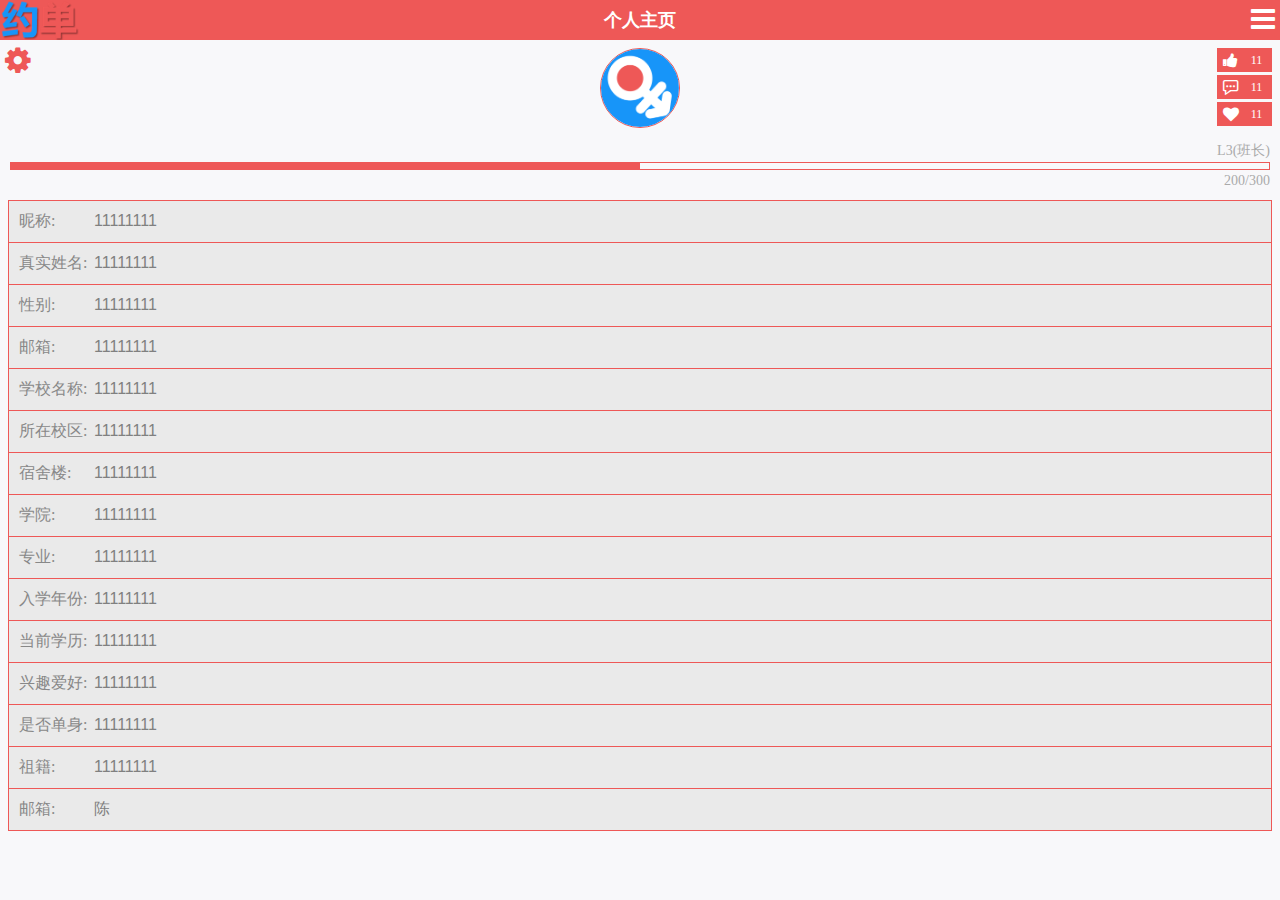
==== center.html @ 96b3fe14 "1" ====
<!DOCTYPE html>
<html>
  <head>
    <meta charset='utf-8'>
    <meta name="keywords" content="">
    <meta name="description" content="">
    <meta name="viewport" content="width=device-width, initial-scale=1.0, maximum-scale=1.0">
    <meta name="apple-mobile-web-app-capable" content="yes">
    <meta name="apple-mobile-web-app-status-bar-style" content="black">
    <meta name="apple-touch-fullscreen" content="yes">
    <meta content="telephone=no" name="format-detection">
    <title>约单网--最真实的大学校园交友网站</title>
    <link rel="icon" href="assets/images/icon.ico" type="image/x-icon"/>
    <link rel="stylesheet" type="text/css" href="assets/css/theajack.css"/>
    <link rel="stylesheet" type="text/css" href="assets/css/icon.css"/>
    <link rel="stylesheet" type="text/css" href="assets/css/common.css"/>
    <link rel="stylesheet" type="text/css" href="assets/css/box.css"/>
    <link rel="stylesheet" type="text/css" href="assets/css/center.css"/>
  <head>
  <body>
    <div class="header-wrapper" id="header">
      <div class="header theme">
        个人主页
        <img class="img logo-img" src="assets/images/yuedan_s.png" alt="">
        <i class="icon icon-bars open-navi"></i>
      </div>
    </div>
    <div id="main">
      <div class="top-part">
        <i class="icon icon-cog mod-info theme-text" onclick="openSelect()"></i>
        <div class="btn-w">
          <div class="func-btn theme">
            <i class="icon icon-thumbs-up mod-info"></i>
            <span>11</span>
          </div>
          <div class="func-btn theme" onclick="openMsgBox()">
            <i class="icon icon-chat-dot mod-info"></i>
            <span>11</span>
          </div>
          <div class="func-btn theme">
            <i class="icon icon-heart mod-info"></i>
            <span>11</span>
          </div>
        </div>
        <img src="assets/images/icon3.png" class="center-photo theme-border" alt="" />
        <div class="exp-wrapper">
          <div>L3(班长)</div>
          <div class="exp-bar-wrapper theme-border">
            <div class="exp-bar theme"></div>
          </div>
          <div>200/300</div>
        </div>
      </div>
      
      <div class="info-part">
        <div class="input-w theme-bt theme-bl theme-br">
          <span>昵称:</span>
          <input type="text" class="input" readonly value="11111111"/>
        </div>
        <div class="input-w theme-bt theme-bl theme-br">
          <span>真实姓名:</span>
          <input type="text" class="input" readonly value="11111111"/>
        </div>
        <div class="input-w theme-bt theme-bl theme-br">
          <span>性别:</span>
          <input type="text" class="input" readonly value="11111111"/>
        </div>
        <div class="input-w theme-bt theme-bl theme-br">
          <span>邮箱:</span>
          <input type="text" class="input" readonly value="11111111"/>
        </div>
        <div class="input-w theme-bt theme-bl theme-br">
          <span>学校名称:</span>
          <input type="text" class="input" readonly value="11111111"/>
        </div>
        <div class="input-w theme-bt theme-bl theme-br">
          <span>所在校区:</span>
          <input type="text" class="input" readonly value="11111111"/>
        </div>
        <div class="input-w theme-bt theme-bl theme-br">
          <span>宿舍楼:</span>
          <input type="text" class="input" readonly value="11111111"/>
        </div>
        <div class="input-w theme-bt theme-bl theme-br">
          <span>学院:</span>
          <input type="text" class="input" readonly value="11111111"/>
        </div>
        <div class="input-w theme-bt theme-bl theme-br">
          <span>专业:</span>
          <input type="text" class="input" readonly value="11111111"/>
        </div>
        <div class="input-w theme-bt theme-bl theme-br">
          <span>入学年份:</span>
          <input type="text" class="input" readonly value="11111111"/>
        </div>
        <div class="input-w theme-bt theme-bl theme-br">
          <span>当前学历:</span>
          <input type="text" class="input" readonly value="11111111"/>
        </div>
        <div class="input-w theme-bt theme-bl theme-br">
          <span>兴趣爱好:</span>
          <input type="text" class="input" readonly value="11111111"/>
        </div>
        <div class="input-w theme-bt theme-bl theme-br">
          <span>是否单身:</span>
          <input type="text" class="input" readonly value="11111111"/>
        </div>
        <div class="input-w theme-bt theme-bl theme-br">
          <span>祖籍:</span>
          <input type="text" class="input" readonly value="11111111"/>
        </div>
        <div class="input-w theme-border">
          <span>邮箱:</span>
          <input type="text" class="input" readonly value="陈"/>
        </div>
        <div class="btn theme" id="saveBtn" onclick="save()">保存</div>
      </div>
    </div>
    
    <script type="text/javascript" src="assets/js/jetter2.0.js"></script>
    <script type="text/javascript" src="assets/js/common.js"></script>
    <script type="text/javascript" src="assets/js/box.js"></script>
    <script type="text/javascript">
      J.ready(function(){
        setTheme();
        Box.navi.init("center");
      });
      function openSelect(){
        Box.select.open({
          items:["修改个人信息","修改登录密码","修改绑定手机"],
          onselect:[edit,"J.show('暂无')","J.show('暂无')"]
        });
      }
      function edit(){
        J.cls("info-part").addClass("active")
          .findClass("input").removeAttr("readonly");
        J.id("saveBtn").show();
      }
      function save(){
        J.cls("info-part").removeClass("active")
          .findClass("input").attr("readonly","true");
        J.id("saveBtn").slideUp();
      }
      function openMsgBox(){
        
      }
    </script>
  </body>
</html>
---- assets/css/theajack.css ----
/*http://www.theajack.com*/
::selection {
  background-color: #aaa;
  color: #fff;
}
::-moz-selection {
  background-color: #aaa;
  color: #fff;
}
* {
  -webkit-box-sizing: border-box;
  -moz-box-sizing: border-box;
  box-sizing: border-box;
}
:before,
:after {
  -webkit-box-sizing: border-box;
  -moz-box-sizing: border-box;
  box-sizing: border-box;
}
html {
  width: 100%;
  height: 100%;
}
body {
  background-color: #fff;
  padding: 5px 0;
  width: 100%;
  height: auto;
  color: #fff;
  font-family: "Microsoft Yahei", "Open Sans", Arial, sans-serif;
  line-height: 22px;
  margin: 0;
  font-size: 14px;
  overflow-x: hidden;
  overflow-y: scroll;
}
.clearfix:after {
  clear: both;
}
.clearfix:before,
.clearfix:after {
  display: table;
  content: " ";
}
---- assets/css/icon.css ----
@font-face {
  font-family: ZenIcon;
  font-style: normal;
  font-weight: normal;

  src: url('../fonts/zenicon.eot?v=2.2.0');
  src: url('../fonts/zenicon.eot?#iefix&v=2.2.0') format('embedded-opentype'), url('../fonts/zenicon.woff?v=2.2.0') format('woff'), url('../fonts/zenicon.ttf?v=2.2.0') format('truetype'), url('../fonts/zenicon.svg#regular?v=2.2.0') format('svg');
  }
.icon,
[class^="icon-"],
[class*=" icon-"] {
  font-family: ZenIcon;
  font-size: 14px;
  font-style: normal;
  font-weight: normal;
  font-variant: normal;
  line-height: 1;
  text-transform: none;

  speak: none;
  -webkit-font-smoothing: antialiased;
  -moz-osx-font-smoothing: grayscale;
  }
.icon:before {
  display: inline-block;
  min-width: 14px;
  text-align: center;
  }
a .icon,
a [class^="icon-"],
a [class*=" icon-"] {
  display: inline;
  }
.icon-lg:before {
  font-size: 1.33333333em;
  vertical-align: -10%;
  }
.icon-2x {
  font-size: 28px;
  }
.icon-3x {
  font-size: 42px;
  }
.icon-4x {
  font-size: 56px;
  }
.icon-5x {
  font-size: 70px;
  }
.icon-spin {
  display: inline-block;
  -webkit-animation: spin 2s infinite linear;
       -o-animation: spin 2s infinite linear;
          animation: spin 2s infinite linear;
  }
a .icon-spin {
  display: inline-block;
  text-decoration: none;
  }
@-webkit-keyframes spin {
  0% {
    -webkit-transform: rotate(0deg);
            transform: rotate(0deg);
    }
  100% {
    -webkit-transform: rotate(359deg);
            transform: rotate(359deg);
    }
  }
@-o-keyframes spin {
  0% {
    -o-transform: rotate(0deg);
       transform: rotate(0deg);
    }
  100% {
    -o-transform: rotate(359deg);
       transform: rotate(359deg);
    }
  }
@keyframes spin {
  0% {
    -webkit-transform: rotate(0deg);
         -o-transform: rotate(0deg);
            transform: rotate(0deg);
    }
  100% {
    -webkit-transform: rotate(359deg);
         -o-transform: rotate(359deg);
            transform: rotate(359deg);
    }
  }
.icon-rotate-90:before {
  filter: progid:DXImageTransform.Microsoft.BasicImage(rotation=1);
  -webkit-transform: rotate(90deg);
      -ms-transform: rotate(90deg);
       -o-transform: rotate(90deg);
          transform: rotate(90deg);
  }
.icon-rotate-180:before {
  filter: progid:DXImageTransform.Microsoft.BasicImage(rotation=2);
  -webkit-transform: rotate(180deg);
      -ms-transform: rotate(180deg);
       -o-transform: rotate(180deg);
          transform: rotate(180deg);
  }
.icon-rotate-270:before {
  filter: progid:DXImageTransform.Microsoft.BasicImage(rotation=3);
  -webkit-transform: rotate(270deg);
      -ms-transform: rotate(270deg);
       -o-transform: rotate(270deg);
          transform: rotate(270deg);
  }
.icon-flip-horizontal:before {
  -webkit-transform: scale(-1, 1);
      -ms-transform: scale(-1, 1);
       -o-transform: scale(-1, 1);
          transform: scale(-1, 1);
  }
.icon-flip-vertical:before {
  -webkit-transform: scale(1, -1);
      -ms-transform: scale(1, -1);
       -o-transform: scale(1, -1);
          transform: scale(1, -1);
  }
.icon-rotate-90:before,
.icon-rotate-180:before,
.icon-rotate-270:before,
.icon-flip-horizontal:before,
.icon-flip-vertical:before {
  display: inline-block;
  }
.icon-resize:before {
  content: '\e667';
  }
.icon-expand-full:before {
  content: '\e6a3';
  }
.icon-arrows-alt:before {
  content: '\e6a3';
  }
.icon-fullscreen:before {
  content: '\e6a3';
  }
.icon-collapse-full:before {
  content: '\e682';
  }
.icon-yinyang:before {
  content: '\e687';
  }
.icon-taiji:before {
  content: '\e687';
  }
.icon-window:before {
  content: '\e68e';
  }
.icon-window-alt:before {
  content: '\e68f';
  }
.icon-carousel:before {
  content: '\e6b0';
  }
.icon-spinner-snake:before {
  content: '\e97b';
  }
.icon-spinner-indicator:before {
  content: '\e97c';
  }
.icon-check-board:before {
  content: '\e9b8';
  }
.icon-bar-chart:before {
  content: '\f080';
  }
.icon-bar-chart-o:before {
  content: '\f080';
  }
.icon-github:before {
  content: '\f09b';
  }
.icon-dot-circle:before {
  content: '\f192';
  }
.icon-dot-circle-o:before {
  content: '\f192';
  }
.icon-cube-alt:before {
  content: '\f1b2';
  }
.icon-cubes:before {
  content: '\f1b3';
  }
.icon-file-pdf:before {
  content: '\f1c1';
  }
.icon-file-word:before {
  content: '\f1c2';
  }
.icon-file-excel:before {
  content: '\f1c3';
  }
.icon-file-powerpoint:before {
  content: '\f1c4';
  }
.icon-file-image:before {
  content: '\f1c5';
  }
.icon-file-photo:before {
  content: '\f1c5';
  }
.icon-file-picture:before {
  content: '\f1c5';
  }
.icon-file-archive:before {
  content: '\f1c6';
  }
.icon-file-zip:before {
  content: '\f1c6';
  }
.icon-file-audio:before {
  content: '\f1c7';
  }
.icon-file-sound:before {
  content: '\f1c7';
  }
.icon-file-movie:before {
  content: '\f1c8';
  }
.icon-file-video:before {
  content: '\f1c8';
  }
.icon-file-code:before {
  content: '\f1c9';
  }
.icon-circle-o-notch:before {
  content: '\f1ce';
  }
.icon-chanzhi:before {
  content: '\e906';
  }
.icon-chanzhi-pro:before {
  content: '\e905';
  }
.icon-zsite:before {
  content: '\e904';
  }
.icon-zsite-pro:before {
  content: '\e903';
  }
.icon-qq:before {
  content: '\f600';
  }
.icon-wechat:before {
  content: '\f1d7';
  }
.icon-weixin:before {
  content: '\f1d7';
  }
.icon-history:before {
  content: '\f1da';
  }
.icon-circle-thin:before {
  content: '\f1db';
  }
.icon-sliders:before {
  content: '\f1de';
  }
.icon-newspaper-o:before {
  content: '\f1ea';
  }
.icon-calculator:before {
  content: '\f1ec';
  }
.icon-paint-brush:before {
  content: '\f1fc';
  }
.icon-area-chart:before {
  content: '\f1fe';
  }
.icon-pie-chart:before {
  content: '\f200';
  }
.icon-line-chart:before {
  content: '\f201';
  }
.icon-toggle-off:before {
  content: '\f204';
  }
.icon-toggle-on:before {
  content: '\f205';
  }
.icon-diamond:before {
  content: '\f219';
  }
.icon-venus:before {
  content: '\f221';
  }
.icon-mars:before {
  content: '\f222';
  }
.icon-server:before {
  content: '\f233';
  }
.icon-music:before {
  content: '\e602';
  }
.icon-search:before {
  content: '\e603';
  }
.icon-envelope:before {
  content: '\e604';
  }
.icon-heart:before {
  content: '\e605';
  }
.icon-star:before {
  content: '\e606';
  }
.icon-star-empty:before {
  content: '\e607';
  }
.icon-user:before {
  content: '\e608';
  }
.icon-film:before {
  content: '\e609';
  }
.icon-th-large:before {
  content: '\e60a';
  }
.icon-th:before {
  content: '\e60b';
  }
.icon-th-list:before {
  content: '\e60c';
  }
.icon-ok:before {
  content: '\e60d';
  }
.icon-check:before {
  content: '\e60d';
  }
.icon-remove:before {
  content: '\d7';
  }
.icon-times:before {
  content: '\d7';
  }
.icon-zoom-in:before {
  content: '\e60f';
  }
.icon-zoom-out:before {
  content: '\e610';
  }
.icon-off:before {
  content: '\e611';
  }
.icon-cog:before {
  content: '\e613';
  }
.icon-trash:before {
  content: '\e614';
  }
.icon-home:before {
  content: '\e615';
  }
.icon-file-o:before {
  content: '\e616';
  }
.icon-file-alt:before {
  content: '\e616';
  }
.icon-time:before {
  content: '\e617';
  }
.icon-download-alt:before {
  content: '\e618';
  }
.icon-download:before {
  content: '\e619';
  }
.icon-upload:before {
  content: '\e61a';
  }
.icon-inbox:before {
  content: '\e61b';
  }
.icon-play-circle:before {
  content: '\e61c';
  }
.icon-repeat:before {
  content: '\e61d';
  }
.icon-refresh:before {
  content: '\e61e';
  }
.icon-list-alt:before {
  content: '\e61f';
  }
.icon-lock:before {
  content: '\e620';
  }
.icon-flag:before {
  content: '\e621';
  }
.icon-headphones:before {
  content: '\e622';
  }
.icon-volume-off:before {
  content: '\e623';
  }
.icon-volume-up:before {
  content: '\e625';
  }
.icon-qrcode:before {
  content: '\e626';
  }
.icon-barcode:before {
  content: '\e627';
  }
.icon-tag:before {
  content: '\e628';
  }
.icon-tags:before {
  content: '\e629';
  }
.icon-book:before {
  content: '\e62a';
  }
.icon-bookmark:before {
  content: '\e62b';
  }
.icon-print:before {
  content: '\e62c';
  }
.icon-camera:before {
  content: '\e62d';
  }
.icon-font:before {
  content: '\e62e';
  }
.icon-bold:before {
  content: '\e62f';
  }
.icon-italic:before {
  content: '\f033';
  }
.icon-header:before {
  content: '\f1dc';
  }
.icon-underline:before {
  content: '\f0cd';
  }
.icon-strikethrough:before {
  content: '\f0cc';
  }
.icon-eraser:before {
  content: '\f12d';
  }
.icon-align-justify:before {
  content: '\e636';
  }
.icon-list:before {
  content: '\e637';
  }
.icon-picture:before {
  content: '\e63b';
  }
.icon-pencil:before {
  content: '\e63c';
  }
.icon-map-marker:before {
  content: '\e63d';
  }
.icon-adjust:before {
  content: '\e63e';
  }
.icon-tint:before {
  content: '\e63f';
  }
.icon-edit:before {
  content: '\e640';
  }
.icon-share:before {
  content: '\e641';
  }
.icon-checked:before {
  content: '\e642';
  }
.icon-move:before {
  content: '\e643';
  }
.icon-arrows:before {
  content: '\e643';
  }
.icon-step-backward:before {
  content: '\e644';
  }
.icon-fast-backward:before {
  content: '\e645';
  }
.icon-backward:before {
  content: '\e646';
  }
.icon-play:before {
  content: '\e647';
  }
.icon-pause:before {
  content: '\e648';
  }
.icon-stop:before {
  content: '\e649';
  }
.icon-forward:before {
  content: '\e64a';
  }
.icon-fast-forward:before {
  content: '\e64b';
  }
.icon-step-forward:before {
  content: '\e64c';
  }
.icon-eject:before {
  content: '\e64d';
  }
.icon-chevron-left:before {
  content: '\e64e';
  }
.icon-chevron-right:before {
  content: '\e64f';
  }
.icon-plus-sign:before {
  content: '\e650';
  }
.icon-minus-sign:before {
  content: '\e651';
  }
.icon-remove-sign:before {
  content: '\e652';
  }
.icon-ok-sign:before {
  content: '\e653';
  }
.icon-check-circle:before {
  content: '\e653';
  }
.icon-question-sign:before {
  content: '\e654';
  }
.icon-info-sign:before {
  content: '\e655';
  }
.icon-remove-circle:before {
  content: '\e657';
  }
.icon-ok-circle:before {
  content: '\e658';
  }
.icon-check-circle-o:before {
  content: '\e658';
  }
.icon-ban-circle:before {
  content: '\e659';
  }
.icon-arrow-left:before {
  content: '\e65a';
  }
.icon-arrow-right:before {
  content: '\e65b';
  }
.icon-arrow-up:before {
  content: '\e65c';
  }
.icon-arrow-down:before {
  content: '\e65d';
  }
.icon-share-alt:before {
  content: '\e65e';
  }
.icon-resize-full:before {
  content: '\e65f';
  }
.icon-resize-small:before {
  content: '\e660';
  }
.icon-plus:before {
  content: '\e661';
  }
.icon-minus:before {
  content: '\e662';
  }
.icon-asterisk:before {
  content: '\e663';
  }
.icon-exclamation-sign:before {
  content: '\e664';
  }
.icon-gift:before {
  content: '\e665';
  }
.icon-leaf:before {
  content: '\e666';
  }
.icon-eye-open:before {
  content: '\e668';
  }
.icon-eye-close:before {
  content: '\e669';
  }
.icon-warning-sign:before {
  content: '\e66a';
  }
.icon-plane:before {
  content: '\e66b';
  }
.icon-calendar:before {
  content: '\e66c';
  }
.icon-random:before {
  content: '\e66d';
  }
.icon-comment:before {
  content: '\e66e';
  }
.icon-chevron-up:before {
  content: '\e670';
  }
.icon-chevron-down:before {
  content: '\e671';
  }
.icon-shopping-cart:before {
  content: '\e673';
  }
.icon-folder-close:before {
  content: '\e674';
  }
.icon-folder-open:before {
  content: '\e675';
  }
.icon-resize-v:before {
  content: '\e676';
  }
.icon-resize-h:before {
  content: '\e677';
  }
.icon-bar-chart-alt:before {
  content: '\e678';
  }
.icon-camera-retro:before {
  content: '\e679';
  }
.icon-key:before {
  content: '\e67a';
  }
.icon-cogs:before {
  content: '\e67b';
  }
.icon-comments:before {
  content: '\e67c';
  }
.icon-thumbs-o-up:before {
  content: '\e67d';
  }
.icon-thumbs-o-down:before {
  content: '\e67e';
  }
.icon-star-half:before {
  content: '\e67f';
  }
.icon-heart-empty:before {
  content: '\e680';
  }
.icon-signout:before {
  content: '\e681';
  }
.icon-pushpin:before {
  content: '\e683';
  }
.icon-external-link:before {
  content: '\e684';
  }
.icon-signin:before {
  content: '\e685';
  }
.icon-trophy:before {
  content: '\e686';
  }
.icon-upload-alt:before {
  content: '\e688';
  }
.icon-lemon:before {
  content: '\e689';
  }
.icon-phone:before {
  content: '\e68a';
  }
.icon-check-empty:before {
  content: '\e68b';
  }
.icon-bookmark-empty:before {
  content: '\e68c';
  }
.icon-phone-sign:before {
  content: '\e68d';
  }
.icon-credit:before {
  content: '\e690';
  }
.icon-rss:before {
  content: '\e691';
  }
.icon-hdd:before {
  content: '\e692';
  }
.icon-bullhorn:before {
  content: '\e693';
  }
.icon-bell:before {
  content: '\e694';
  }
.icon-certificate:before {
  content: '\e695';
  }
.icon-hand-right:before {
  content: '\e696';
  }
.icon-hand-left:before {
  content: '\e697';
  }
.icon-hand-up:before {
  content: '\e698';
  }
.icon-hand-down:before {
  content: '\e699';
  }
.icon-circle-arrow-left:before {
  content: '\e69a';
  }
.icon-circle-arrow-right:before {
  content: '\e69b';
  }
.icon-circle-arrow-up:before {
  content: '\e69c';
  }
.icon-circle-arrow-down:before {
  content: '\e69d';
  }
.icon-globe:before {
  content: '\e69e';
  }
.icon-wrench:before {
  content: '\e69f';
  }
.icon-tasks:before {
  content: '\e6a0';
  }
.icon-filter:before {
  content: '\e6a1';
  }
.icon-group:before {
  content: '\e6a4';
  }
.icon-link:before {
  content: '\e6a5';
  }
.icon-cloud:before {
  content: '\e6a6';
  }
.icon-beaker:before {
  content: '\e6a7';
  }
.icon-cut:before {
  content: '\e6a8';
  }
.icon-copy:before {
  content: '\e6a9';
  }
.icon-paper-clip:before {
  content: '\e6aa';
  }
.icon-save:before {
  content: '\e6ab';
  }
.icon-sign-blank:before {
  content: '\e6ac';
  }
.icon-bars:before {
  content: '\e6ad';
  }
.icon-reorder:before {
  content: '\e6ad';
  }
.icon-list-ul:before {
  content: '\e6ae';
  }
.icon-list-ol:before {
  content: '\e6af';
  }
.icon-table:before {
  content: '\e6b2';
  }
.icon-magic:before {
  content: '\e6b3';
  }
.icon-caret-down:before {
  content: '\e6b8';
  }
.icon-caret-up:before {
  content: '\e6b9';
  }
.icon-caret-left:before {
  content: '\e6ba';
  }
.icon-caret-right:before {
  content: '\e6bb';
  }
.icon-columns:before {
  content: '\e6bc';
  }
.icon-sort:before {
  content: '\e6bd';
  }
.icon-sort-down:before {
  content: '\e6be';
  }
.icon-sort-up:before {
  content: '\e6bf';
  }
.icon-envelope-alt:before {
  content: '\e6c0';
  }
.icon-undo:before {
  content: '\e6c1';
  }
.icon-dashboard:before {
  content: '\e6c3';
  }
.icon-comment-alt:before {
  content: '\e6c4';
  }
.icon-comments-alt:before {
  content: '\e6c5';
  }
.icon-bolt:before {
  content: '\e6c6';
  }
.icon-sitemap:before {
  content: '\e6c7';
  }
.icon-umbrella:before {
  content: '\e6c8';
  }
.icon-paste:before {
  content: '\e6c9';
  }
.icon-lightbulb:before {
  content: '\e6ca';
  }
.icon-exchange:before {
  content: '\e6cb';
  }
.icon-cloud-download:before {
  content: '\e6cc';
  }
.icon-cloud-upload:before {
  content: '\e6cd';
  }
.icon-bell-alt:before {
  content: '\e6d1';
  }
.icon-coffee:before {
  content: '\e6d2';
  }
.icon-file-text-o:before {
  content: '\e6d4';
  }
.icon-file-text-alt:before {
  content: '\e6d4';
  }
.icon-building:before {
  content: '\e6d5';
  }
.icon-double-angle-left:before {
  content: '\e6dc';
  }
.icon-double-angle-right:before {
  content: '\e6dd';
  }
.icon-double-angle-up:before {
  content: '\e6de';
  }
.icon-double-angle-down:before {
  content: '\e6df';
  }
.icon-angle-left:before {
  content: '\e6e0';
  }
.icon-angle-right:before {
  content: '\e6e1';
  }
.icon-angle-up:before {
  content: '\e6e2';
  }
.icon-angle-down:before {
  content: '\e6e3';
  }
.icon-desktop:before {
  content: '\e6e4';
  }
.icon-laptop:before {
  content: '\e6e5';
  }
.icon-tablet:before {
  content: '\e6e6';
  }
.icon-mobile:before {
  content: '\e6e7';
  }
.icon-circle-blank:before {
  content: '\e6e8';
  }
.icon-quote-left:before {
  content: '\e6e9';
  }
.icon-quote-right:before {
  content: '\e6ea';
  }
.icon-spinner:before {
  content: '\e6eb';
  }
.icon-circle:before {
  content: '\e6ec';
  }
.icon-reply:before {
  content: '\e6ed';
  }
.icon-folder-close-alt:before {
  content: '\e6ef';
  }
.icon-folder-open-alt:before {
  content: '\e6f0';
  }
.icon-expand-alt:before {
  content: '\e6f1';
  }
.icon-collapse-alt:before {
  content: '\e6f2';
  }
.icon-smile:before {
  content: '\e6f3';
  }
.icon-frown:before {
  content: '\e6f4';
  }
.icon-meh:before {
  content: '\e6f5';
  }
.icon-gamepad:before {
  content: '\e6f6';
  }
.icon-keyboard:before {
  content: '\e6f7';
  }
.icon-flag-alt:before {
  content: '\e6f8';
  }
.icon-flag-checkered:before {
  content: '\e6f9';
  }
.icon-terminal:before {
  content: '\e6fa';
  }
.icon-code:before {
  content: '\e6fb';
  }
.icon-reply-all:before {
  content: '\e6fc';
  }
.icon-star-half-full:before {
  content: '\e6fd';
  }
.icon-location-arrow:before {
  content: '\e6fe';
  }
.icon-crop:before {
  content: '\e6ff';
  }
.icon-code-fork:before {
  content: '\e700';
  }
.icon-unlink:before {
  content: '\e701';
  }
.icon-question:before {
  content: '\e702';
  }
.icon-info:before {
  content: '\e703';
  }
.icon-shield:before {
  content: '\e70b';
  }
.icon-calendar-empty:before {
  content: '\e70c';
  }
.icon-rocket:before {
  content: '\e70e';
  }
.icon-chevron-sign-left:before {
  content: '\e70f';
  }
.icon-chevron-sign-right:before {
  content: '\e710';
  }
.icon-chevron-sign-up:before {
  content: '\e711';
  }
.icon-chevron-sign-down:before {
  content: '\e712';
  }
.icon-html5:before {
  content: '\e713';
  }
.icon-anchor:before {
  content: '\e714';
  }
.icon-unlock-alt:before {
  content: '\e715';
  }
.icon-bullseye:before {
  content: '\e716';
  }
.icon-ellipsis-h:before {
  content: '\e717';
  }
.icon-ellipsis-v:before {
  content: '\e718';
  }
.icon-rss-sign:before {
  content: '\e719';
  }
.icon-play-sign:before {
  content: '\e71a';
  }
.icon-minus-sign-alt:before {
  content: '\e71c';
  }
.icon-plus-sign-alt:before {
  content: '\f0fe';
  }
.icon-check-minus:before {
  content: '\e71d';
  }
.icon-check-plus:before {
  content: '\f196';
  }
.icon-level-up:before {
  content: '\e71e';
  }
.icon-level-down:before {
  content: '\e71f';
  }
.icon-check-sign:before {
  content: '\e720';
  }
.icon-edit-sign:before {
  content: '\e721';
  }
.icon-external-link-sign:before {
  content: '\e722';
  }
.icon-share-sign:before {
  content: '\e723';
  }
.icon-compass:before {
  content: '\e724';
  }
.icon-collapse:before {
  content: '\e725';
  }
.icon-collapse-top:before {
  content: '\e726';
  }
.icon-expand:before {
  content: '\e727';
  }
.icon-dollar:before {
  content: '\e728';
  }
.icon-yen:before {
  content: '\e729';
  }
.icon-file:before {
  content: '\e72b';
  }
.icon-file-text:before {
  content: '\e72c';
  }
.icon-sort-by-alphabet:before {
  content: '\e72d';
  }
.icon-sort-by-alphabet-alt:before {
  content: '\e72e';
  }
.icon-sort-by-attributes:before {
  content: '\e72f';
  }
.icon-sort-by-attributes-alt:before {
  content: '\e730';
  }
.icon-sort-by-order:before {
  content: '\e731';
  }
.icon-sort-by-order-alt:before {
  content: '\e732';
  }
.icon-thumbs-up:before {
  content: '\e733';
  }
.icon-thumbs-down:before {
  content: '\e734';
  }
.icon-long-arrow-down:before {
  content: '\e736';
  }
.icon-long-arrow-up:before {
  content: '\e737';
  }
.icon-long-arrow-left:before {
  content: '\e738';
  }
.icon-long-arrow-right:before {
  content: '\e739';
  }
.icon-apple:before {
  content: '\e73a';
  }
.icon-windows:before {
  content: '\e73b';
  }
.icon-android:before {
  content: '\e73c';
  }
.icon-linux:before {
  content: '\e73d';
  }
.icon-sun:before {
  content: '\e742';
  }
.icon-moon:before {
  content: '\e743';
  }
.icon-archive:before {
  content: '\e744';
  }
.icon-bug:before {
  content: '\e745';
  }
.icon-zhifubao:before,
.icon-alipay:before {
  content: '\e901';
  }
.icon-zhifubao-square:before,
.icon-alipay-square:before {
  content: '\e900';
  }
.icon-taobao:before {
  content: '\e902';
  }
.icon-weibo:before {
  content: '\e746';
  }
.icon-renren:before {
  content: '\e747';
  }
.icon-chrome:before {
  content: '\e76c';
  }
.icon-firefox:before {
  content: '\e76d';
  }
.icon-ie:before {
  content: '\e76e';
  }
.icon-opera:before {
  content: '\e76f';
  }
.icon-safari:before {
  content: '\e770';
  }
.icon-node:before {
  content: '\e76a';
  }
.icon-layout:before {
  content: '\e768';
  }
.icon-usecase:before {
  content: '\e74a';
  }
.icon-stack:before {
  content: '\e769';
  }
.icon-branch:before {
  content: '\e74b';
  }
.icon-chat:before {
  content: '\e74c';
  }
.icon-chat-line:before {
  content: '\e74f';
  }
.icon-comment-line:before {
  content: '\e74f';
  }
.icon-chat-dot:before {
  content: '\e750';
  }
.icon-cube:before {
  content: '\e751';
  }
.icon-database:before {
  content: '\f1c0';
  }
.icon-align-left:before {
  content: '\e633';
  }
---- assets/css/common.css ----
input,
select {
  -webkit-appearance: none;
  outline: none;
}
.fs-xl {
  font-size: 20px;
}
.fs-l {
  font-size: 18px;
}
.fs-m {
  font-size: 16px;
}
.fs-s {
  font-size: 14px;
}
.fs-xs {
  font-size: 12px;
}
.m-xl {
  margin: 20px;
}
.m-l {
  margin: 15px;
}
.m-m {
  margin: 10px;
}
.m-s {
  margin: 5px;
}
.m-xs {
  margin: 3px;
}
.p-xl {
  padding: 15px;
}
.p-l {
  padding: 15px;
}
.p-m {
  padding: 10px;
}
.p-s {
  padding: 5px;
}
.p-xs {
  padding: 3px;
}
.bold {
  font-weight: bold;
}
.underline {
  text-decoration: underline;
}
.text-center {
  text-align: center;
}
.text-left {
  text-align: left;
}
.center {
  margin: 0 auto!important;
}

/* // #1795f9 #007cf0 */
/* // #EE5857 #1795f9 */
.bg-boy {
  background-color: #1795f9!important;
}
.border-boy {
  border: 1px solid #1795f9!important;
}
.fc-boy {
  color: #1795f9!important;
}
.bg-l-boy {
  background-color: #0785e9!important;
}
.bg-girl {
  background-color: #EE5857!important;
}
.border-girl {
  border: 1px solid #EE5857!important;
}
.fc-girl {
  color: #EE5857!important;
}
.bg-l-girl {
  background-color: #ffe9f4!important;
}
.fc-white {
  color: #fff!important;
}
.fc-dark {
  color: #262626!important;
}
.fc-gray {
  color: #808080!important;
}
.fc-l-gray {
  color: #a6a6a6!important;
}
.fc-xl-gray {
  color: #d9d9d9!important;
}
.block {
  display: block;
}
.i-block {
  display: inline-block;
}
.hide {
  display: none;
}
.relative {
  position: relative;
}
.absolute {
  position: absolute;
}
.fixed {
  position: fixed;
}
.left {
  float: left;
}
.right {
  float: right;
}
.pointer {
  cursor: pointer;
}
.overflow-hide{
  
}
body {
  background-color: #f8f8fa;
  font-size: 14px;
  /* max-width: 600px; */
  padding:0;
  margin: 0 auto!important;
  font-family:microsoft YAHEI!important;
}
#bgCanvas,
#bgCover {
  position: fixed;
  top: 0;
  left: 0;
}
#bgCanvas {
  z-index: -2;
}
#bgCover {
  z-index: -1;
  background-color: rgba(230, 230, 235, 0.4);
}
.btn {
  background-color: #1795f9;
  font-size: 16px;
  color: #fff;
  cursor: pointer;
  width: 60px;
  height: 40px;
  line-height: 40px;
  text-align: center;
}
.btn:active {
  background-color: #0373dc;
}
.btn.girl {
  background-color: #EE5857;
}
.btn.girl:active {
  background-color: #d65251;
}
.nobg-btn:active{
  background-color:rgba(255,255,255,0.3)
}
.input {
  background-color: rgba(235, 250, 255, 0.7);
  font-size: 16px;
  color: #808080;
  border-radius: 1px;
  border: 1px solid #1795f9;
  width: 200px;
  height: 40px;
  line-height: 40px;
  padding-left: 5px;
  outline: none;
}
.input:active {
  border: 1px solid #1795f9;
}
.input.girl {
  background-color: #ffe9f4;
  border: 1px solid #EE5857;
}
.input.big {
  width: 100%;
}
#centerWrapper {
  padding: 15px;
}
.input-w {
  margin: 10px 0;
  width: 100%;
  position: relative;
}
.input-w .icon {
  position: absolute;
  top: 10px;
  left: 8px;
  color: #1795f9;
  font-size: 20px;
}
.input-w .icon.tail {
  left:inherit;
  right: 8px;
}
.input-w .input {
  width: 100%;
  transition: border 0.3s ease;
  -webkit-transition: border 0.3s ease;
  -moz-transition: border 0.3s ease;
  -o-transition: border 0.3s ease;
  -ms-transition: border 0.3s ease;
}
.input-w .input.has-icon {
  padding-left: 40px;
}
.input-w .input.unpass {
  border: 1px solid #e44;
  background-color: rgba(255, 245, 245, 0.2);
}
.input-w .valid {
  font-size: 14px;
  color: #f44;
  position: absolute;
  right: -30px;
  opacity: 0;
  top: 9px;
  z-index: -1;
  transition: all 0.3s ease;
  -webkit-transition: all 0.3s ease;
  -moz-transition: all 0.3s ease;
  -o-transition: all 0.3s ease;
  -ms-transition: all 0.3s ease;
}
.input-w .valid.unpass {
  opacity: 1;
  right: 10px;
  z-index: 1;
}
.input-w .valid.valid-tail.unpass {
  right: 40px;
}
.input-w .valid.valid-btn.unpass {
  right: 120px;
}
.input-w .valid.require {
  right: 1px;
  font-size: 20px;
  display: block;
  margin-top: 3px;
}

.send-code{
  position: absolute;
  right: 1px;
  top: 1px;
  height: 38px;
  line-height: 40px;
  width: 110px;
  text-align: center;
}
.radio-w {
  display: inline-block;
  cursor: pointer;
  position: relative;
}
.radio-w .radio-box {
  width: 18px;
  height: 18px;
  display: inline-block;
  border: 1px solid #1795f9;
  position: relative;
}
.radio-w .radio-box.girl {
  border: 1px solid #EE5857;
}
.radio-w .radio-box.girl .radio-o {
  background-color: #EE5857;
}
.radio-w .radio-o {
  width: 14px;
  height: 14px;
  background-color: #1795f9;
  position: absolute;
  display: block;
  opacity: 0;
  left: 2px;
  top: 2px;
  transition: opacity 0.3s ease;
  -webkit-transition: opacity 0.3s ease;
  -moz-transition: opacity 0.3s ease;
  -o-transition: opacity 0.3s ease;
  -ms-transition: opacity 0.3s ease;
}
.radio-w .radio-o.active {
  opacity: 1;
}
.radio-w .radio-text {
  color: #808080;
  position: relative;
  top: -4px;
}
.link {
  text-decoration: underline;
  color: #a6a6a6;
  font-size: 14px;
  position: relative;
  cursor: pointer;
}
/* .link:hover { */
  /* color: #666; */
/* } */
.link:active {
  color: #333;
}
.copyright {
  color: #a6a6a6;
  width: 100%;
  position: fixed;
  bottom: 5px;
  text-align: center;
  font-size: 12px;
  left: 0;
}


/* header */
.header-wrapper{
}
.header {
  height: 40px;
  line-height:40px;
  text-align:center;
  font-size: 18px;
  font-weight: bold;
}
.logo-img{
  float:left;
}
.header .img {
  height: 40px;
  position: absolute;
  left: 0px;
}
.header .tail {
  float:right;
  margin: 0 5px;
}
.header .search-w {
  padding: 5px 40px 5px 80px;
}
.header .search-w .input {
  width: 50px;
  background-color: #ffffff;
  border: 1px solid #d9d9d9;
  height: 30px;
  float: left;
}
.header .search-w .input.search {
  width: 50%;
}
.header .search-w .input.select {
  width: 30%;
}
.header .search-w .search-btn {
  width: 20%;
  height: 30px;
  float: left;
  padding-top: 2px;
  text-align: center;
  border: 1px solid #d9d9d9;
}
.header .search-w .search-btn img {
  height: 30px;
  position: relative;
  top: -3px;
}
.header.boy {
  background-color: #1795f9;
}

/* end header */

.func-btn{
  height: 24px;
  width: 55px;
  margin: 3px;
  color: #fff;
  position: relative;
  padding-left: 24px;
  text-align: center;
  white-space: nowrap;
}
.func-btn .icon{
  position: absolute;
  left: 6px;
  top: 4px;
  font-size: 16px;
}
.func-btn span{
  font-size:12px;
  line-height:24px;
}
---- assets/css/box.css ----
/*box*/
.box-cover{
  width: 100%;
  height: 100%;
  position: fixed;
  display:none;
  top: 0;
  left: 0;
  background-color: rgba(0,0,0,.6);
  z-index: 10;
}
.box-w{
  position:fixed;
  top:-100%;
  width: 100%;
  transition: top 0.3s ease;
  -webkit-transition: top 0.3s ease;
  -moz-transition: top 0.3s ease;
  -o-transition: top 0.3s ease;
  -ms-transition: top 0.3s ease;
  background-color:#007cf0;
  z-index: 11;    
  box-shadow: #000 2px 2px 20px 2px;
}
.box-w.open{
  top:0%;
}
.textbox-wrapper{
  padding:0 15px;
}
.textbox-title{
  line-height: 40px;
  height: 40px;
  font-size: 20px;
  border-bottom:1px dashed #fff;
}
.textbox{
  resize: none;
  width: 100%;
  margin-top: 10px;
  height: 100px;
  line-height: 16px;
  background-color: rgba(255,255,255,0.9);
  border-color:#fff;
}
.textbox:active {
  border: 1px solid #fff;
}
.textbox-btnw,.multibox-btnw,.cascadebox-btnw{
  margin-bottom: 10px;
  text-align: right;
  height:35px;
}
.textbox-btn,.multibox-btn,.cascadebox-btn{
  border: 1px solid #fff;
  margin: 0 5px;
  padding: 2px 10px;
  background-color:transparent;
  line-height: 35px;
}
.textbox-btn:last-child,.multibox-btn:last-child{
  margin-right:0;
}
.multi-list{
  border-bottom:1px dashed #fff;
}
.multi-item{
  width: 44%;
  margin: 8px 3%;
  border: 1px solid #fff;
  float: left;
  font-size: 16px;
  text-align: center;
  padding: 5px 0;
  position: relative;
  white-space:nowrap;
  overflow:hidden;
}
.multi-item .icon{
  position: absolute;
  right: 8px;
  top: 6px;
  font-size: 20px;
  color:#fff;
}
.multibox-btnw,.cascadebox-btnw{
  padding-right: 3%; 
  height: 45px;
  line-height:45px;
  margin-bottom:0;
  background-color:rgba(0,0,0,.2);
}
.selectbox-item{
  height: 45px;
  font-size: 20px;
  line-height: 35px;
  text-align: center;
  padding: 5px;
  border-bottom:1px solid #fff;
}
.selectbox-item.select-cancel{
  border-bottom:none;
  background: rgba(0,0,0,.2);
}
.confirmbox-text{
  text-align: center;
  font-size: 20px;
  line-height: 50px;
  border-bottom: 1px solid #fff;
  font-weight: bold;
}
.confirmbox-btnw{
  height: 50px;
}
.confirmbox-btn{
  height:50px;
  line-height: 50px;
  text-align:center;
  font-size: 20px;
  width:50%;
  float:left;
}
.cascadebox-btn:active,.confirmbox-btn:active,.selectbox-item:active,.textbox-btn:active,.multibox-btn:active{
  background-color:rgba(255,255,255,0.3);
}
.confirmbox-btnw .confirmbox-btn:first-child{
  border-right: 1px solid #fff;
}

.cascadebox-list{
  height: 250px;
  position:relative;
  overflow:hidden;
}
.c-i,.d-i{
  width: 33.33333%;
  float: left;
  height: 100%;
  text-align: center;
  font-size: 20px;
  overflow-y:auto;
  padding:100px 0;
  -webkit-overflow-scrolling : touch;
}
.d-i.hide{
  display:none;
}
.c-i:last-child,.d-i:last-child{
  
}
.d-i div,.ci-w div,.cc-i div{
  height: 50px;
  line-height: 50px;
}
.d-i div.active,.ci-w div.active,.cc-i div.active{
  font-size: 25px;
  font-weight: bold;
}
.ci-w{
  display:none; 
}
.ci-w.active{
  display:block; 
}
.cascade-center{
  height:50px;
  position:absolute;
  top:100px;
  left:0;
  width:100%;
  background-color: rgba(255,255,255,.2);
}
/*box end*/

/* navi */

#header{
  position: fixed;
  width: 100%;
  left:0%;
  top: 0;
  z-index:2;
  /* max-width: 600px; */
  transition: left 0.3s ease;
  -webkit-transition: left 0.3s ease;
  -moz-transition: left 0.3s ease;
  -o-transition: left 0.3s ease;
  -ms-transition: left 0.3s ease;
}
#header.offset{
  left:-70%;
}
#main{
  padding: 5px;
  position:relative;
  left:0%;
  transition: left 0.3s ease;
  -webkit-transition: left 0.3s ease;
  -moz-transition: left 0.3s ease;
  -o-transition: left 0.3s ease;
  -ms-transition: left 0.3s ease;
}
#main.offset{
  left:-70%;
}
.navi-cover {
  position: fixed;
  height: 100%;
  top: 0;
  left: 0;
  width: 100%;
  z-index: 10;
  display: none;
  background-color: rgba(0, 0, 0, 0.7);
}
.open-navi{
  font-size: 28px;
  top: 5px;
  position: absolute;
  right: 5px;
}.navi {
  position: fixed;
  height: 100%;
  top: 0;
  z-index: 10;
  width: 70%;
  right: -70%;
  transition: right 0.3s ease;
  -webkit-transition: right 0.3s ease;
  -moz-transition: right 0.3s ease;
  -o-transition: right 0.3s ease;
  -ms-transition: right 0.3s ease;
  border-left: 1px solid #fff;
  padding-top: 35px;
}
.navi.offset {
  right: 0;
}
.navi-close{
  position: absolute;
  right: 3px;
  top: 3px;
  font-size: 28px;
}
.navi-item{
  border-top: 1px solid #fff;
  font-size: 20px;
  height: 45px;
  line-height: 45px;
  text-align: center;
  letter-spacing: 3px;
}
.navi-item:last-child{
  border-bottom: 1px solid #fff;
}
.navi-item.active{
  background-color: rgba(255,255,255,.3);
}
.navi-item .icon{
  position: relative;
  top: 3px;
  font-size: 26px;
}
/* end navi */

/* search */
.search-wrapper{
  width:100%;
  /* max-width:600px; */
  height:40px;
  top:-40px;
  border-bottom: 1px solid #fff;
  z-index:5;
  position:fixed;
  transition: top 0.3s ease;
  -webkit-transition: top 0.3s ease;
  -moz-transition: top 0.3s ease;
  -o-transition: top 0.3s ease;
  -ms-transition: top 0.3s ease;
  padding: 4px 10px;
  padding-right:90px;
}
.search-wrapper.open{
  top:0px;
}
.box-max-height{
  max-height: 450px;
  overflow-y: auto;
  -webkit-overflow-scrolling : touch;
}
.box-viewmore{
  position: absolute;
  left: 10px;
  font-size: 12px;
  color: rgba(255,255,255,.6);
  display:none;
}
.open-search{
  font-size: 28px;
  top: 5px;
  position: absolute;
}
.open-search{
  right: 45px;
}
.s-i-w{
  width:60%;
  height: 30px;
  padding:0 2px;
  float:left;
}
.s-i-w.select{
  width:40%;
  position:relative;
}
.s-i-w.select .icon{
  font-size: 23px;
  position: absolute;
  right: 10px;
  top: -2px;
}
.s-i-w .input{
  width:100%;
  height:100%;
  line-height:30px;
  background-color: rgba(255,255,255,0.9);
}
.search-img{
  position:absolute;
  height:30px;
  top:5px;
}
.search-img.close{
  right:5px;
  font-size: 28px;
}
.search-img.search{
  /* right:45px; */
  /* top:0px; */
  /* height:40px; */
  top: 5px;
  right:45px;
  font-size: 28px;
}
.body-fixed{
  position:fixed!important;
}
/* end search */
---- assets/css/center.css ----
body{
  padding-top:40px;
}
.top-part{
  position:relative;
  text-align:center;
}
.center-photo{
  width:80px;
  height:80px;
  border-radius:50%;
  margin-top: 3px;
}
.mod-info{
  font-size: 30px;
  position: absolute;
  left:0;
}
.btn-w{
  position: absolute;
  right:0;
}
.exp-wrapper{
  color: #aaa;
  text-align: right;
  padding: 5px;
  font-size:14px;
}
.exp-bar-wrapper{
  height: 8px;
  /* border-radius: 4px; */
}
.exp-bar{
  width: 50%;
  height: 6px;
  /* border-radius: 3px; */
}

.info-part{
  padding: 3px;
}
.info-part .btn{
  width:100%;
  margin-top:5px;
  display:none;
}
.input-w{
  padding-left:80px;
  line-height: 40px;
  margin:0;
  color:#888;
  background-color: #eaeaea;
}
.input-w span{
  position:absolute;
  left:10px;
  font-size:16px;
}
.input-w input{
  background-color:transparent;
  border:none;
}
.info-part.active .input{
  background-color:#fff;
  color:#222;
}
.input-w input:active{
  border:none;
}
.input-w .valid{
  
}
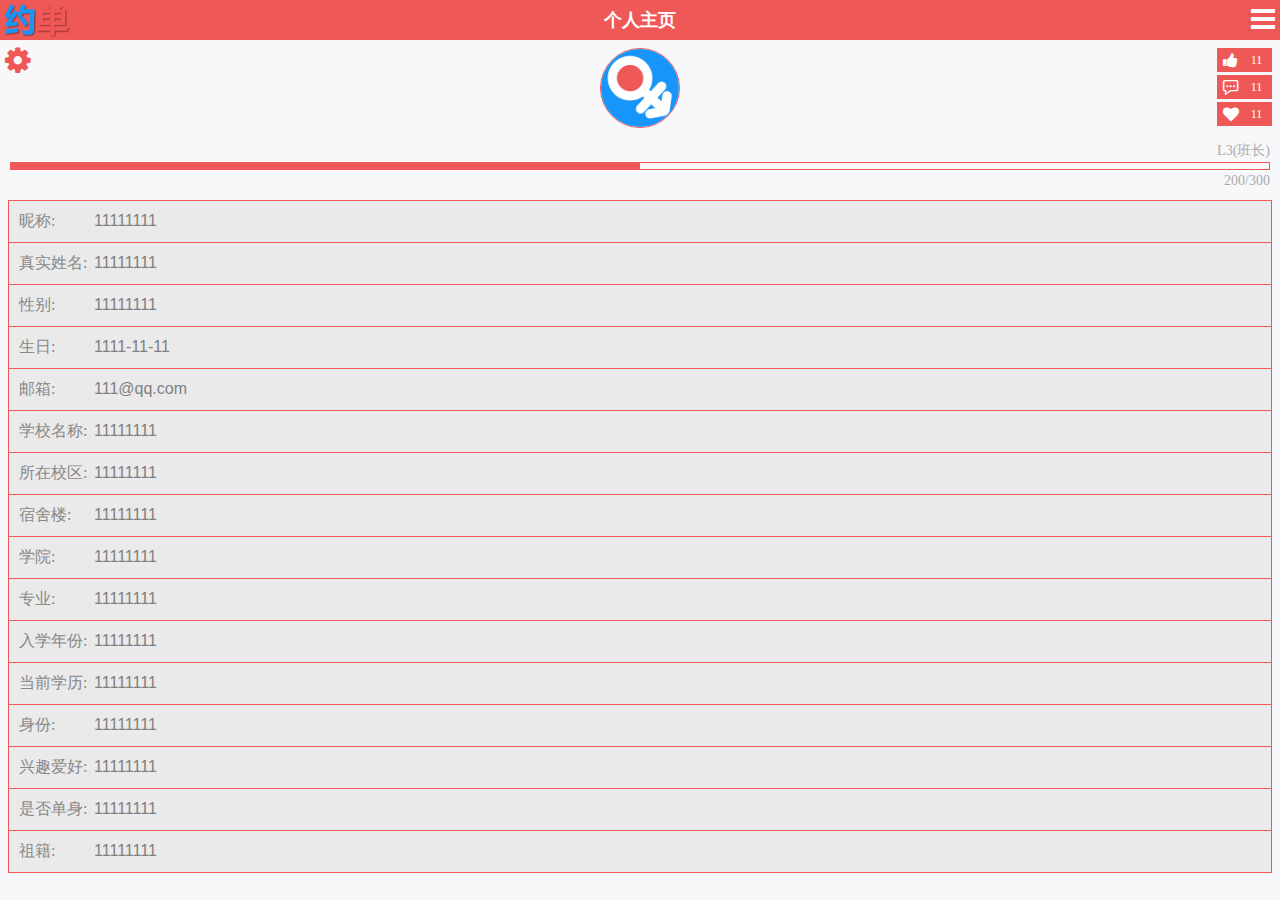
==== commit 358b9e17: "a" ====
--- a/center.html
+++ b/center.html
@@ -9,7 +9,7 @@
     <meta name="apple-mobile-web-app-status-bar-style" content="black">
     <meta name="apple-touch-fullscreen" content="yes">
     <meta content="telephone=no" name="format-detection">
-    <title>约单网--最真实的大学校园交友网站</title>
+    <title>约单网--个人主页</title>
     <link rel="icon" href="assets/images/icon.ico" type="image/x-icon"/>
     <link rel="stylesheet" type="text/css" href="assets/css/theajack.css"/>
     <link rel="stylesheet" type="text/css" href="assets/css/icon.css"/>
@@ -54,69 +54,72 @@
       
       <div class="info-part">
         <div class="input-w theme-bt theme-bl theme-br">
-          <span>昵称:</span>
-          <input type="text" class="input" readonly value="11111111"/>
+          <span class="input-title">昵称:</span>
+          <input type="text" class="input" disabled j-name="nickname" value="11111111"/>
         </div>
         <div class="input-w theme-bt theme-bl theme-br">
-          <span>真实姓名:</span>
-          <input type="text" class="input" readonly value="11111111"/>
+          <span class="input-title">真实姓名:</span>
+          <input type="text" class="input" disabled j-name="realName" value="11111111"/>
         </div>
         <div class="input-w theme-bt theme-bl theme-br">
-          <span>性别:</span>
-          <input type="text" class="input" readonly value="11111111"/>
+          <span class="input-title">性别:</span>
+          <input type="text" class="input" disabled j-name="sex" box-bind="single:sex" value="11111111"/>
         </div>
         <div class="input-w theme-bt theme-bl theme-br">
-          <span>邮箱:</span>
-          <input type="text" class="input" readonly value="11111111"/>
+          <span class="input-title">生日:</span>
+          <input type="text" class="input" disabled j-name="birth" box-bind="date" value="1111-11-11"/>
         </div>
         <div class="input-w theme-bt theme-bl theme-br">
-          <span>学校名称:</span>
-          <input type="text" class="input" readonly value="11111111"/>
+          <span class="input-title">邮箱:</span>
+          <input type="text" class="input" disabled j-name="email" j-valid="email" value="111@qq.com"/>
         </div>
         <div class="input-w theme-bt theme-bl theme-br">
-          <span>所在校区:</span>
-          <input type="text" class="input" readonly value="11111111"/>
+          <span class="input-title">学校名称:</span>
+          <input type="text" class="input" disabled j-name="school" value="11111111"/>
         </div>
         <div class="input-w theme-bt theme-bl theme-br">
-          <span>宿舍楼:</span>
-          <input type="text" class="input" readonly value="11111111"/>
+          <span class="input-title">所在校区:</span>
+          <input type="text" class="input" disabled j-name="schoolPart" box-bind="single:schoolPart" value="11111111"/>
         </div>
         <div class="input-w theme-bt theme-bl theme-br">
-          <span>学院:</span>
-          <input type="text" class="input" readonly value="11111111"/>
+          <span class="input-title">宿舍楼:</span>
+          <input type="text" class="input" disabled j-name="dormitory" value="11111111"/>
         </div>
         <div class="input-w theme-bt theme-bl theme-br">
-          <span>专业:</span>
-          <input type="text" class="input" readonly value="11111111"/>
+          <span class="input-title">学院:</span>
+          <input type="text" class="input" disabled j-name="college" value="11111111"/>
         </div>
         <div class="input-w theme-bt theme-bl theme-br">
-          <span>入学年份:</span>
-          <input type="text" class="input" readonly value="11111111"/>
+          <span class="input-title">专业:</span>
+          <input type="text" class="input" disabled j-name="specialty" value="11111111"/>
         </div>
         <div class="input-w theme-bt theme-bl theme-br">
-          <span>当前学历:</span>
-          <input type="text" class="input" readonly value="11111111"/>
+          <span class="input-title">入学年份:</span>
+          <input type="text" class="input" disabled j-name="schoolYear" box-bind="single:schoolYear" value="11111111"/>
         </div>
         <div class="input-w theme-bt theme-bl theme-br">
-          <span>兴趣爱好:</span>
-          <input type="text" class="input" readonly value="11111111"/>
+          <span class="input-title">当前学历:</span>
+          <input type="text" class="input" disabled j-name="education" box-bind="single:education" value="11111111"/>
         </div>
         <div class="input-w theme-bt theme-bl theme-br">
-          <span>是否单身:</span>
-          <input type="text" class="input" readonly value="11111111"/>
+          <span class="input-title">身份:</span>
+          <input type="text" class="input" disabled j-name="identity" box-bind="single:identity" value="11111111"/>
         </div>
         <div class="input-w theme-bt theme-bl theme-br">
-          <span>祖籍:</span>
-          <input type="text" class="input" readonly value="11111111"/>
+          <span class="input-title">兴趣爱好:</span>
+          <input type="text" class="input" disabled j-name="hobby" box-bind="multi:hobby" value="11111111"/>
+        </div>
+        <div class="input-w theme-bt theme-bl theme-br">
+          <span class="input-title">是否单身:</span>
+          <input type="text" class="input" disabled j-name="isSingle" box-bind="single:bool" value="11111111"/>
         </div>
         <div class="input-w theme-border">
-          <span>邮箱:</span>
-          <input type="text" class="input" readonly value="陈"/>
+          <span class="input-title">祖籍:</span>
+          <input type="text" class="input" disabled j-name="home" value="11111111" box-bind="city"/>
         </div>
         <div class="btn theme" id="saveBtn" onclick="save()">保存</div>
       </div>
     </div>
-    
     <script type="text/javascript" src="assets/js/jetter2.0.js"></script>
     <script type="text/javascript" src="assets/js/common.js"></script>
     <script type="text/javascript" src="assets/js/box.js"></script>
@@ -128,17 +131,33 @@
       function openSelect(){
         Box.select.open({
           items:["修改个人信息","修改登录密码","修改绑定手机"],
-          onselect:[edit,"J.show('暂无')","J.show('暂无')"]
+          onselect:[edit,function(){
+            Box.form.open({
+              title:"修改登录密码",
+              type:"pwd",
+              onsubmit:function(data){
+                J.show(J.toString(data))
+              }
+            });
+          },function(){
+            Box.form.open({
+              title:"修改绑定手机",
+              type:"phone",
+              onsubmit:function(data){
+                J.show(J.toString(data))
+              }
+            });
+          }]
         });
       }
       function edit(){
         J.cls("info-part").addClass("active")
-          .findClass("input").removeAttr("readonly");
+          .findClass("input").removeAttr("disabled");
         J.id("saveBtn").show();
       }
       function save(){
         J.cls("info-part").removeClass("active")
-          .findClass("input").attr("readonly","true");
+          .findClass("input").attr("disabled","true");
         J.id("saveBtn").slideUp();
       }
       function openMsgBox(){
--- a/assets/css/common.css
+++ b/assets/css/common.css
@@ -183,7 +183,6 @@
   background-color: rgba(235, 250, 255, 0.7);
   font-size: 16px;
   color: #808080;
-  border-radius: 1px;
   border: 1px solid #1795f9;
   width: 200px;
   height: 40px;
@@ -208,6 +207,7 @@
   margin: 10px 0;
   width: 100%;
   position: relative;
+  overflow:hidden;
 }
 .input-w .icon {
   position: absolute;
@@ -275,6 +275,7 @@
   line-height: 40px;
   width: 110px;
   text-align: center;
+  color: #fff;
 }
 .radio-w {
   display: inline-block;
@@ -355,9 +356,10 @@
   float:left;
 }
 .header .img {
-  height: 40px;
-  position: absolute;
-  left: 0px;
+  height: 34px;
+  position: absolute;
+  left: 3px;
+  top: 3px;
 }
 .header .tail {
   float:right;
--- a/assets/css/box.css
+++ b/assets/css/box.css
@@ -26,14 +26,21 @@
 .box-w.open{
   top:0%;
 }
-.textbox-wrapper{
+.textbox-wrapper,.formbox-wrapper{
   padding:0 15px;
 }
-.textbox-title{
+.textbox-title,.formbox-title{
   line-height: 40px;
   height: 40px;
   font-size: 20px;
   border-bottom:1px dashed #fff;
+}
+.formbox{
+  margin:10px 0;
+}
+.formbox .input{
+  background-color: #fff!important;
+  color:#444;
 }
 .textbox{
   resize: none;
@@ -47,19 +54,19 @@
 .textbox:active {
   border: 1px solid #fff;
 }
-.textbox-btnw,.multibox-btnw,.cascadebox-btnw{
+.textbox-btnw,.multibox-btnw,.cascadebox-btnw,.formbox-btnw{
   margin-bottom: 10px;
   text-align: right;
   height:35px;
 }
-.textbox-btn,.multibox-btn,.cascadebox-btn{
+.textbox-btn,.multibox-btn,.cascadebox-btn,.formbox-btn{
   border: 1px solid #fff;
   margin: 0 5px;
   padding: 2px 10px;
   background-color:transparent;
   line-height: 35px;
 }
-.textbox-btn:last-child,.multibox-btn:last-child{
+.textbox-btn:last-child,.formbox-btn:last-child,.multibox-btn:last-child{
   margin-right:0;
 }
 .multi-list{
@@ -219,7 +226,14 @@
   top: 5px;
   position: absolute;
   right: 5px;
-}.navi {
+}
+.icon.back{
+  font-size: 28px;
+  top: 5px;
+  position: absolute;
+  left: 5px;
+}
+.navi {
   position: fixed;
   height: 100%;
   top: 0;
@@ -346,4 +360,6 @@
 .body-fixed{
   position:fixed!important;
 }
+
+
 /* end search */--- a/assets/css/center.css
+++ b/assets/css/center.css
@@ -52,24 +52,37 @@
   color:#888;
   background-color: #eaeaea;
 }
-.input-w span{
+.input-w .input-title{
   position:absolute;
   left:10px;
   font-size:16px;
 }
-.input-w input{
+.input-w .input{
   background-color:transparent;
   border:none;
+  transition: background-color 0.3s ease;
+  -webkit-transition: background-color 0.3s ease;
+  -moz-transition: background-color 0.3s ease;
+  -o-transition: background-color 0.3s ease;
+  -ms-transition: background-color 0.3s ease;
 }
 .info-part.active .input{
   background-color:#fff;
   color:#222;
 }
-.input-w input:active{
+.input-w .input:active{
   border:none;
 }
 .input-w .valid{
-  
+  top:1px;
+}
+.input-w .input.unpass{
+  background-color:#ffdfdf!important;
+  border:none;
+}
+
+.valid.valid-btn.unpass{
+  right:120px
 }
 
 
